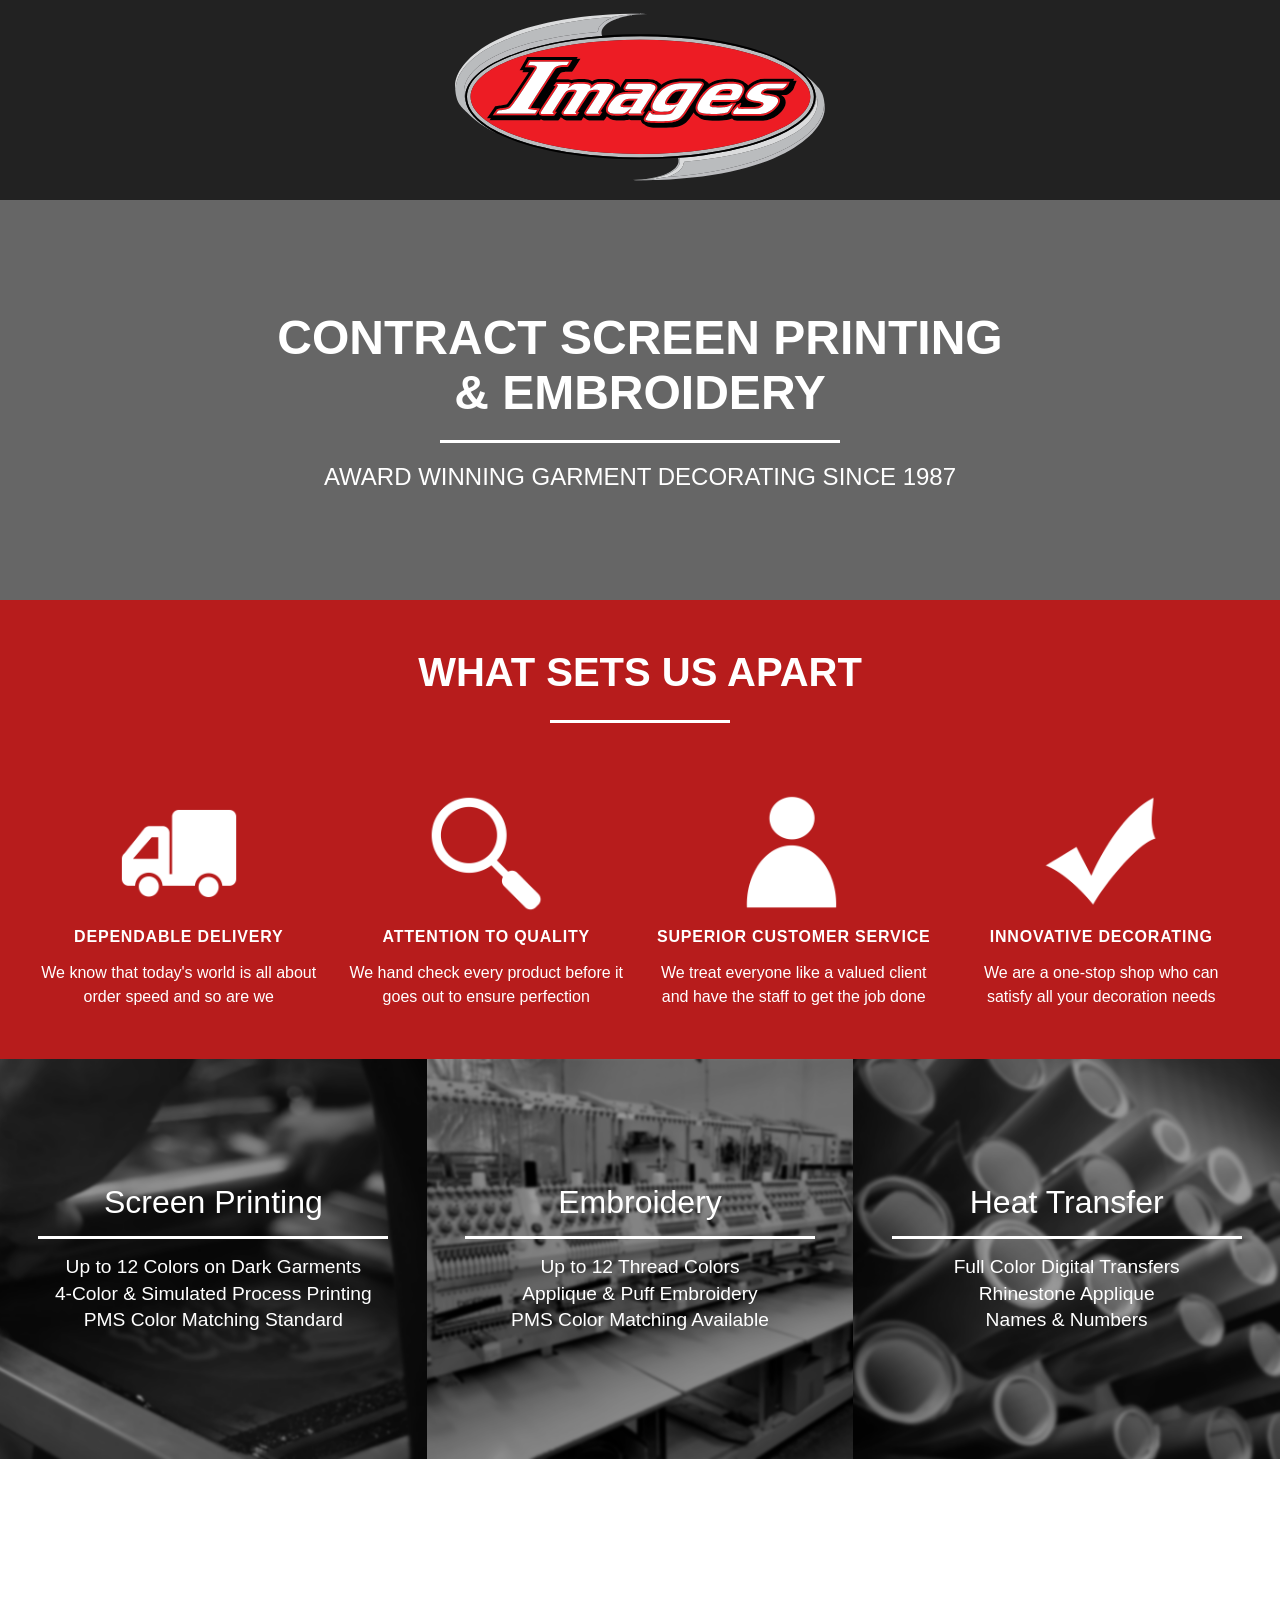
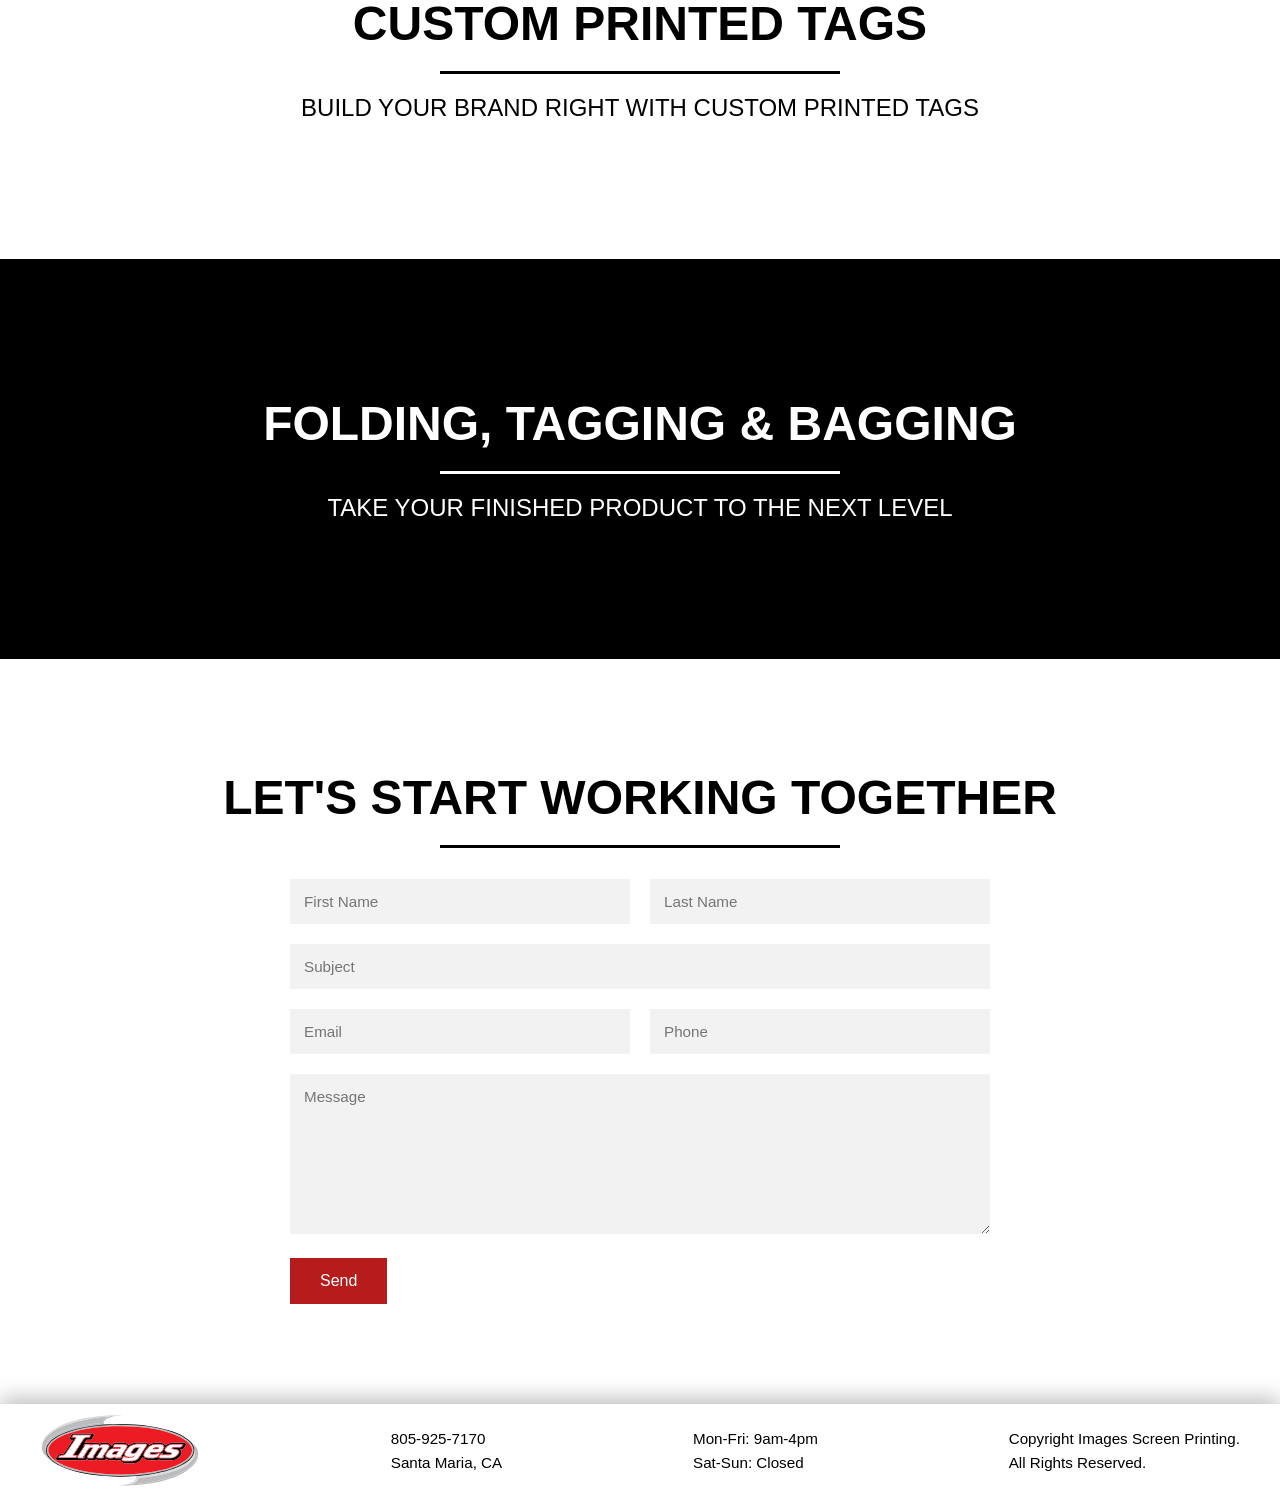
==== index.html @ 741e5c70 "Removed CORS" ====
<!DOCTYPE html>
<html lang="en">
<head>
  <meta charset="UTF-8">
  <meta name="viewport" content="width=device-width, initial-scale=1">
  <title>Images Screenprinting</title>
  <link rel="stylesheet" href="style.css">
  <link rel="icon" href="images/images.svg" type="image/x-icon">
</head>

<body>

  <header class="site-header">
    <div class="header-inner">
      <div class="logo">
		  <a href="index.html">
			<img src="images/images.svg" alt="Images Screenprinting Logo">
		  </a>
	  </div>
    </div>
  </header>

  <div class="grid">

    <!-- ROW 1 -->
    <div class="row row1">
      <div class="row1-content">
        <span class="headline">CONTRACT SCREEN PRINTING<br>&amp; EMBROIDERY</span>
        <span class="divider"></span>
        <span class="subtext">AWARD WINNING GARMENT DECORATING SINCE 1987</span>
      </div>
    </div>

    <!-- ROW 2 -->
    <div class="row row2">
      <div class="row2-content">
        <div class="row2-header">
          <span class="headline">WHAT SETS US APART</span>
          <span class="divider"></span>
        </div>

        <div class="row2-boxes">
          <div class="box">
            <img src="images/icon1.png" alt="">
            <span class="box-title">DEPENDABLE DELIVERY</span>
            <span class="box-text">
              We know that today's world is all about<br>order speed and so are we
            </span>
          </div>

          <div class="box">
            <img src="images/icon2.png" alt="">
            <span class="box-title">ATTENTION TO QUALITY</span>
            <span class="box-text">
              We hand check every product before it<br>goes out to ensure perfection
            </span>
          </div>

          <div class="box">
            <img src="images/icon3.png" alt="">
            <span class="box-title">SUPERIOR CUSTOMER SERVICE</span>
            <span class="box-text">
              We treat everyone like a valued client<br>and have the staff to get the job done
            </span>
          </div>

          <div class="box">
            <img src="images/icon4.png" alt="">
            <span class="box-title">INNOVATIVE DECORATING</span>
            <span class="box-text">
              We are a one-stop shop who can<br>satisfy all your decoration needs
            </span>
          </div>
        </div>
      </div>
    </div>

    <!-- ROW 3 -->
    <div class="row row3">
      <div class="col col1">
        <div class="col-content">
          <span class="headline">Screen Printing</span>
          <span class="divider"></span>
          <span class="subtext">
            Up to 12 Colors on Dark Garments<br>
            4-Color &amp; Simulated Process Printing<br>
            PMS Color Matching Standard
          </span>
        </div>
      </div>

      <div class="col col2">
        <div class="col-content">
          <span class="headline">Embroidery</span>
          <span class="divider"></span>
          <span class="subtext">
            Up to 12 Thread Colors<br>
            Applique &amp; Puff Embroidery<br>
            PMS Color Matching Available
          </span>
        </div>
      </div>

      <div class="col col3">
        <div class="col-content">
          <span class="headline">Heat Transfer</span>
          <span class="divider"></span>
          <span class="subtext">
            Full Color Digital Transfers<br>
            Rhinestone Applique<br>
            Names &amp; Numbers
          </span>
        </div>
      </div>
    </div>

    <!-- ROW 4 -->
    <div class="row row4">
      <div class="row4-content">
        <span class="headline">CUSTOM PRINTED TAGS</span>
        <span class="divider"></span>
        <span class="subtext">BUILD YOUR BRAND RIGHT WITH CUSTOM PRINTED TAGS</span>
      </div>
    </div>

    <!-- ROW 5 -->
    <div class="row row5">
      <div class="row5-content">
        <span class="headline">FOLDING, TAGGING &amp; BAGGING</span>
        <span class="divider"></span>
        <span class="subtext">TAKE YOUR FINISHED PRODUCT TO THE NEXT LEVEL</span>
      </div>
    </div>

    <!-- ROW 6 -->
    <div class="row row6">
	  <div class="row6-content">
		<span class="headline">LET'S START WORKING TOGETHER</span>
		<span class="divider"></span>
	  </div>
	</div>
	
	<form
	  id="contactForm"
	  class="contact-form"
	  action="https://script.google.com/macros/s/AKfycby4_D8BsUoUUCO-SZNJrhthNsFOTGE5DXNgYFs7oNHE_ZQVaJHFaOFtWZ179qU-QquG/exec"
	  method="POST"
	>
	
	  <!-- Honeypot field (hidden from humans) -->
	  <div style="display:none;">
	    <input type="text" name="website" tabindex="-1" autocomplete="off">
	  </div>
	  
	  <!-- reCAPTCHA token -->
	  <input type="hidden" name="recaptchaToken" id="recaptchaToken">

	  <!-- First + Last Name -->
	  <div class="form-row two-col">
		<input name="firstname" placeholder="First Name" required>
		<input name="lastname" placeholder="Last Name" required>
	  </div>

	  <!-- Subject -->
	  <div class="form-row">
		<input name="subject" placeholder="Subject" required>
	  </div>

	  <!-- Email + Phone -->
	  <div class="form-row two-col">
		<input name="email" type="email" placeholder="Email" required>
		<input name="phone" placeholder="Phone">
	  </div>

	  <!-- Message -->
	  <div class="form-row">
		<textarea name="message" placeholder="Message"></textarea>
	  </div>

	  <button type="submit">Send</button>
	</form>
	
	<div id="formSuccess" class="form-popup">
	  Thanks! Your message has been sent.
	</div>

  </div>
  
<footer class="site-footer">
  <div class="footer-inner">

    <div class="footer-col footer-logo">
      <img src="images/images.svg" alt="Images Screenprinting Logo">
    </div>

    <div class="footer-col">
      <!-- <span class="footer-title">CONTACT</span> -->
      <span class="footer-text">
        805-925-7170<br>
        Santa Maria, CA
      </span>
    </div>

    <div class="footer-col">
      <!-- <span class="footer-title">SERVICES</span> -->
      <span class="footer-text">
        Mon-Fri: 9am-4pm<br>
        Sat-Sun: Closed
      </span>
    </div>

    <div class="footer-col">
      <!-- <span class="footer-title">HOURS</span> -->
      <span class="footer-text">
        Copyright Images Screen Printing.<br>
		All Rights Reserved.
      </span>
    </div>

  </div>
</footer>

<script src="https://www.google.com/recaptcha/api.js?render=6LfuIlMsAAAAAIBNibPY3-PKAYbN_sC3G70kpKVM"></script>
<script>
  const form = document.getElementById("contactForm");
  const popup = document.getElementById("formSuccess");

  form.addEventListener("submit", function (e) {
    e.preventDefault();

    grecaptcha.execute('6LfuIlMsAAAAAIBNibPY3-PKAYbN_sC3G70kpKVM', {action: 'submit'})
      .then(function(token) {
        document.getElementById("recaptchaToken").value = token;
        form.submit(); // 🔥 native form POST — no fetch, no CORS, no preflight
      });
  });
</script>

</body>
</html>
---- style.css ----
/* ===== RESET ===== */

* {
  margin: 0;
  padding: 0;
  box-sizing: border-box;
}

html, body {
  height: 100%;
  font-family: Arial, Helvetica, sans-serif;
}

/* ===== HEADER ===== */

.site-header {
  position: fixed;
  top: 0;
  left: 0;
  width: 100%;
  height: 200px;
  background: #222;
  z-index: 1000;
}

.header-inner {
  max-width: 1200px;
  height: 100%;
  margin: 0 auto;

  display: flex;
  align-items: center;
  justify-content: center;
}

.logo img {
  height: 175px;
}

.logo a {
  display: inline-flex;
}

/* ===== MAIN GRID ===== */

.grid {
  padding-top: 200px;
}

/* ===== GENERIC ROW ===== */

.row {
  width: 100%;
  min-height: 400px;
  background-position: center;
  background-size: cover;
  background-repeat: no-repeat;
}

/* ===== ROW 1 ===== */

.row1 {
  display: flex;
  align-items: center;
  justify-content: center;
  /*background-image: url("images/banner.png");*/
  background: #666;
}

.row1-content {
  display: flex;
  flex-direction: column;
  align-items: center;
  text-align: center;
  color: white;
}

.row1 .headline {
  font-size: 3rem;
  font-weight: bold;
}

.row1 .divider {
  width: 400px;
  height: 3px;
  background: white;
  margin: 20px 0;
}

.row1 .subtext {
  font-size: 1.5rem;
}

/* ===== ROW 2 ===== */

.row2 {
  background: #b71c1c;
  padding: 50px 0;
}

.row2-content {
  max-width: 1200px;
  margin: 0 auto;

  display: flex;
  flex-direction: column;
  align-items: center;
  gap: 60px;
}

/* Row 2 header */
.row2-header {
  text-align: center;
  color: white;
}

.row2-header .headline {
  font-size: 2.5rem;
  font-weight: bold;
}

.row2-header .divider {
  display: block;
  width: 180px;
  height: 3px;
  background-color: white;

  margin: 25px auto 10px auto; /* space above + below */
}


/* ===== INFO ITEMS (no boxes) ===== */

.row2-boxes {
  display: flex;
  justify-content: space-between;
  width: 100%;
  gap: 30px;
}

/* individual item */
.row2 .box {
  flex: 1;

  display: flex;
  flex-direction: column;
  align-items: center;
  gap: 15px;

  background: none;
  padding: 0;

  color: white;
  text-align: center;
}

/* larger icons */
.row2 .box img {
  width: 120px;   /* 2–3x larger */
  height: auto;
}

/* title */
.row2 .box-title {
  font-size: 1rem;
  font-weight: bold;
  letter-spacing: 0.05em;
}

/* description */
.row2 .box-text {
  font-size: 1rem;
  line-height: 1.5;
  font-weight: 300;
}


/* ===== ROW 3 ===== */

.row3 {
  display: grid;
  grid-template-columns: repeat(3, 1fr);
}

.row3 .col {
  position: relative;

  display: flex;
  align-items: center;
  justify-content: center;

  background-size: cover;
  background-position: center;
}

.row3 .col1 { background-image: url("images/col1.png"); }
.row3 .col2 { background-image: url("images/col2.png"); }
.row3 .col3 { background-image: url("images/col3.png"); }

.row3 .col::before {
  content: "";
  position: absolute;
  inset: 0;
  background: rgba(0,0,0,0.4);
}

.row3 .col-content {
  position: relative;
  z-index: 1;

  display: flex;
  flex-direction: column;
  align-items: center;

  color: white;
  text-align: center;
  padding: 20px;
}

.row3 .headline {
  font-size: 2rem;
}

.row3 .divider {
  width: 350px;
  height: 3px;
  background: white;
  margin: 15px 0;
}

.row3 .subtext {
  font-size: 1.2rem;
  line-height: 1.4;
}

/* ===== ROW 4 ===== */

.row4 {
  display: flex;
  align-items: center;
  justify-content: center;
  /*background-image: url("images/image4.jpg");*/
  background: #FFF;
}

.row4-content {
  display: flex;
  flex-direction: column;
  align-items: center;
  text-align: center;
  color: black;
}

.row4 .headline {
  font-size: 3rem;
  font-weight: bold;
}

.row4 .divider {
  width: 400px;
  height: 3px;
  background: black;
  margin: 20px 0;
}

.row4 .subtext {
  font-size: 1.5rem;
}

/* ===== ROW 5 ===== */

.row5 {
  display: flex;
  align-items: center;
  justify-content: center;
  /*background-image: url("images/image5.jpg");*/
  background: #000;
}

.row5-content {
  display: flex;
  flex-direction: column;
  align-items: center;
  text-align: center;
  color: white;
}

.row5 .headline {
  font-size: 3rem;
  font-weight: bold;
}

.row5 .divider {
  width: 400px;
  height: 3px;
  background: white;
  margin: 20px 0;
}

.row5 .subtext {
  font-size: 1.5rem;
}

/* ===== ROW 6 ===== */

.row6 {
  display: flex;
  align-items: center;
  justify-content: center;

  background: #FFF; /* or an image if you want */
  min-height: 300px;
}

.row6-content {
  display: flex;
  flex-direction: column;
  align-items: center;
  text-align: center;
  color: black;
}

.row6 .headline {
  font-size: 3rem;
  font-weight: bold;
}

.row6 .divider {
  width: 400px;
  height: 3px;
  background: black;
  margin-top: 20px;
}

/* ===== CONTACT FORM ===== */

.contact-form {
  max-width: 700px;
  margin: 0 auto;
  margin-top: -80px;
  margin-bottom: 100px;

  display: flex;
  flex-direction: column;
  gap: 20px;
}

/* rows */
.form-row {
  width: 100%;
}

/* two-column rows */
.form-row.two-col {
  display: grid;
  grid-template-columns: 1fr 1fr;
  gap: 20px;
}

/* inputs & textarea */
.contact-form input,
.contact-form textarea {
  width: 100%;
  padding: 14px;
  font-size: 0.95rem;

  border: none;
  background: #f2f2f2;
  font-family: inherit;
}

.contact-form textarea {
  min-height: 160px;
  resize: vertical;
}

/* button */
.contact-form button {
  align-self: flex-start;

  padding: 14px 30px;
  background: #b71c1c;
  color: white;

  border: none;
  font-size: 1rem;
  cursor: pointer;
}

.contact-form button:hover {
  opacity: 0.9;
}

.form-popup {
  position: fixed;
  top: 20px;
  right: 20px;
  background: #2e7d32;
  color: white;
  padding: 14px 20px;
  border-radius: 6px;
  box-shadow: 0 6px 16px rgba(0,0,0,.25);
  opacity: 0;
  pointer-events: none;
  transition: opacity .3s ease;
  z-index: 9999;
}

.form-popup.show {
  opacity: 1;
}

/* ===== FOOTER ===== */

.site-footer {
  background: #FFF;
  padding: 10px 0;
  box-shadow: 0 -6px 20px rgba(0, 0, 0, 0.25);
}

.footer-inner {
  max-width: 1200px;
  margin: 0 auto;

  display: flex;
  justify-content: space-between;
  align-items: center;
  gap: 40px;
}

/* shared column styles */
.footer-col {
  display: flex;
  flex-direction: column;
  gap: 10px;

  color: black;
  font-size: 0.95rem;
}

/* logo column */
.footer-logo img {
  width: 160px;
  height: auto;
}

/* footer headings */
.footer-title {
  font-size: 1.1rem;
  font-weight: bold;
  letter-spacing: 1px;
}

/* footer text */
.footer-text {
  line-height: 1.6;
  font-weight: 300;
}
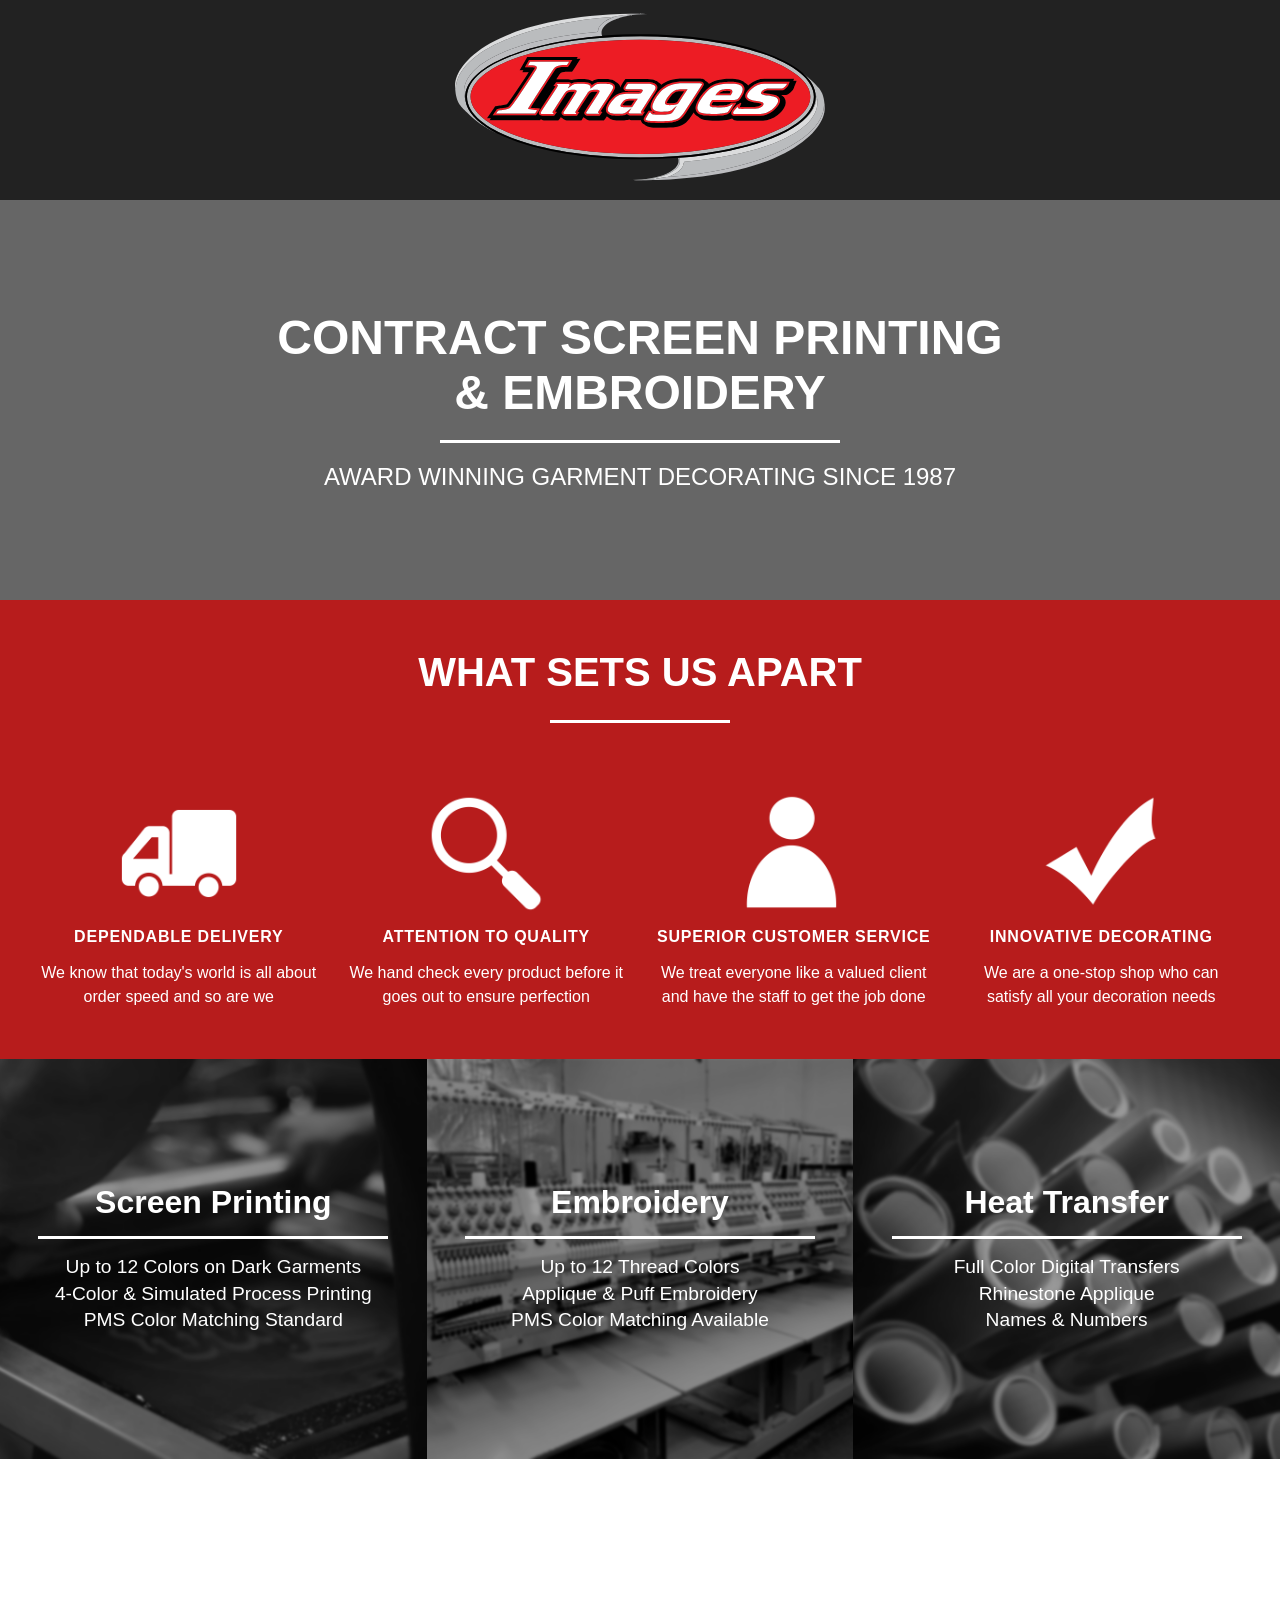
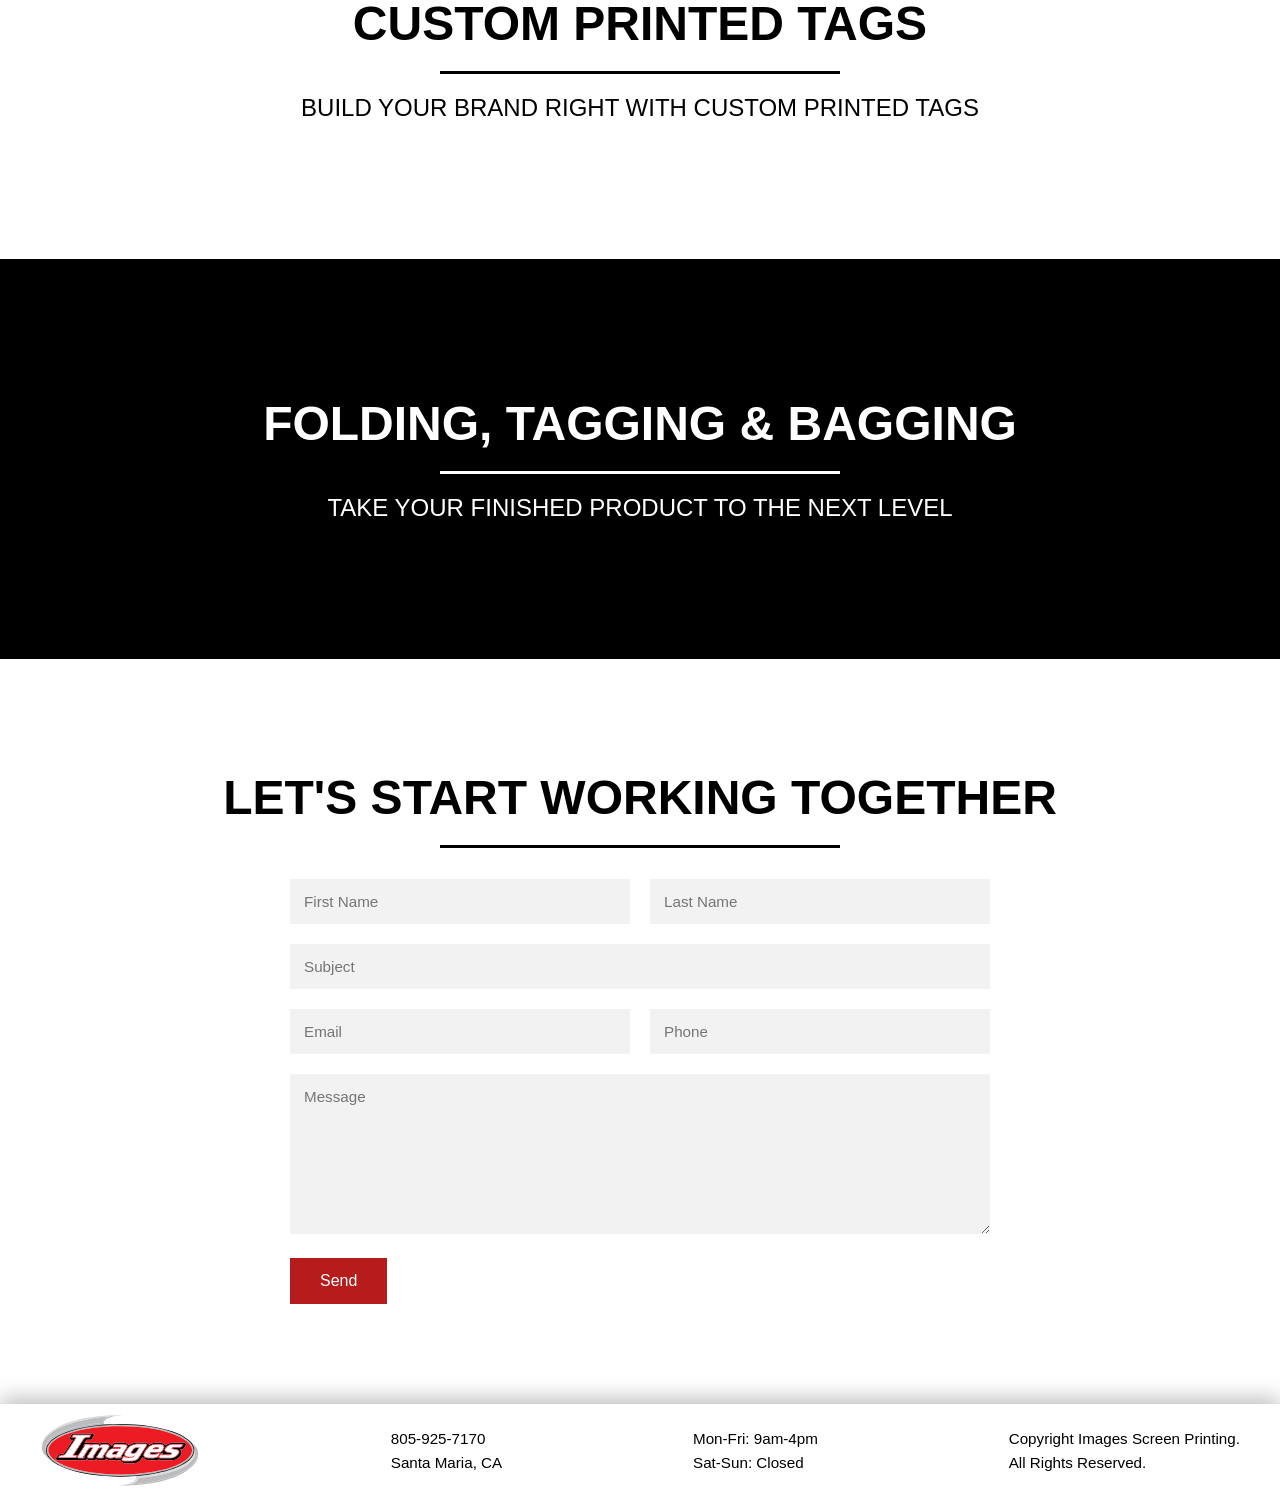
==== commit d42668cd: "Update index.html" ====
--- a/index.html
+++ b/index.html
@@ -3,9 +3,10 @@
 <head>
   <meta charset="UTF-8">
   <meta name="viewport" content="width=device-width, initial-scale=1">
-  <title>Images Screenprinting</title>
+  <title>Images Screenprinting | Contract Screen Printing &amp; Embroidery in Santa Maria, CA</title>
+  <meta name="description" content="Award winning contract screen printing, embroidery, heat transfers, custom printed tags and finishing in Santa Maria, CA. Garment decorating since 1987.">
   <link rel="stylesheet" href="style.css">
-  <link rel="icon" href="images/images.svg" type="image/x-icon">
+  <link rel="icon" href="images/images.svg" type="image/svg+xml">
 </head>
 
 <body>
@@ -25,7 +26,7 @@
     <!-- ROW 1 -->
     <div class="row row1">
       <div class="row1-content">
-        <span class="headline">CONTRACT SCREEN PRINTING<br>&amp; EMBROIDERY</span>
+        <h1 class="headline">CONTRACT SCREEN PRINTING<br>&amp; EMBROIDERY</h1>
         <span class="divider"></span>
         <span class="subtext">AWARD WINNING GARMENT DECORATING SINCE 1987</span>
       </div>
@@ -35,7 +36,7 @@
     <div class="row row2">
       <div class="row2-content">
         <div class="row2-header">
-          <span class="headline">WHAT SETS US APART</span>
+          <h2 class="headline">WHAT SETS US APART</h2>
           <span class="divider"></span>
         </div>
 
@@ -44,7 +45,7 @@
             <img src="images/icon1.png" alt="">
             <span class="box-title">DEPENDABLE DELIVERY</span>
             <span class="box-text">
-              We know that today's world is all about<br>order speed and so are we
+              We know that today's world is all about <br>order speed and so are we
             </span>
           </div>
 
@@ -52,7 +53,7 @@
             <img src="images/icon2.png" alt="">
             <span class="box-title">ATTENTION TO QUALITY</span>
             <span class="box-text">
-              We hand check every product before it<br>goes out to ensure perfection
+              We hand check every product before it <br>goes out to ensure perfection
             </span>
           </div>
 
@@ -60,7 +61,7 @@
             <img src="images/icon3.png" alt="">
             <span class="box-title">SUPERIOR CUSTOMER SERVICE</span>
             <span class="box-text">
-              We treat everyone like a valued client<br>and have the staff to get the job done
+              We treat everyone like a valued client <br>and have the staff to get the job done
             </span>
           </div>
 
@@ -68,7 +69,7 @@
             <img src="images/icon4.png" alt="">
             <span class="box-title">INNOVATIVE DECORATING</span>
             <span class="box-text">
-              We are a one-stop shop who can<br>satisfy all your decoration needs
+              We are a one-stop shop who can <br>satisfy all your decoration needs
             </span>
           </div>
         </div>
@@ -79,7 +80,7 @@
     <div class="row row3">
       <div class="col col1">
         <div class="col-content">
-          <span class="headline">Screen Printing</span>
+          <h2 class="headline">Screen Printing</h2>
           <span class="divider"></span>
           <span class="subtext">
             Up to 12 Colors on Dark Garments<br>
@@ -91,7 +92,7 @@
 
       <div class="col col2">
         <div class="col-content">
-          <span class="headline">Embroidery</span>
+          <h2 class="headline">Embroidery</h2>
           <span class="divider"></span>
           <span class="subtext">
             Up to 12 Thread Colors<br>
@@ -103,7 +104,7 @@
 
       <div class="col col3">
         <div class="col-content">
-          <span class="headline">Heat Transfer</span>
+          <h2 class="headline">Heat Transfer</h2>
           <span class="divider"></span>
           <span class="subtext">
             Full Color Digital Transfers<br>
@@ -117,7 +118,7 @@
     <!-- ROW 4 -->
     <div class="row row4">
       <div class="row4-content">
-        <span class="headline">CUSTOM PRINTED TAGS</span>
+        <h2 class="headline">CUSTOM PRINTED TAGS</h2>
         <span class="divider"></span>
         <span class="subtext">BUILD YOUR BRAND RIGHT WITH CUSTOM PRINTED TAGS</span>
       </div>
@@ -126,7 +127,7 @@
     <!-- ROW 5 -->
     <div class="row row5">
       <div class="row5-content">
-        <span class="headline">FOLDING, TAGGING &amp; BAGGING</span>
+        <h2 class="headline">FOLDING, TAGGING &amp; BAGGING</h2>
         <span class="divider"></span>
         <span class="subtext">TAKE YOUR FINISHED PRODUCT TO THE NEXT LEVEL</span>
       </div>
@@ -135,16 +136,19 @@
     <!-- ROW 6 -->
     <div class="row row6">
 	  <div class="row6-content">
-		<span class="headline">LET'S START WORKING TOGETHER</span>
+		<h2 class="headline">LET'S START WORKING TOGETHER</h2>
 		<span class="divider"></span>
 	  </div>
 	</div>
+	
+	<iframe name="hiddenFrame" style="display:none;"></iframe>
 	
 	<form
 	  id="contactForm"
 	  class="contact-form"
-	  action="https://script.google.com/macros/s/AKfycby4_D8BsUoUUCO-SZNJrhthNsFOTGE5DXNgYFs7oNHE_ZQVaJHFaOFtWZ179qU-QquG/exec"
+	  action="https://script.google.com/macros/s/AKfycbzZHRrjWHEL7o6QNlSXYQQ3RxkM1LZWu6ge-ybtOBaDNJKVUly0uo8o7KMk99SZ0nvJ/exec"
 	  method="POST"
+	  target="hiddenFrame"
 	>
 	
 	  <!-- Honeypot field (hidden from humans) -->
@@ -157,32 +161,28 @@
 
 	  <!-- First + Last Name -->
 	  <div class="form-row two-col">
-		<input name="firstname" placeholder="First Name" required>
-		<input name="lastname" placeholder="Last Name" required>
+		<input name="firstname" aria-label="First name" placeholder="First Name" required>
+		<input name="lastname" aria-label="Last name" placeholder="Last Name" required>
 	  </div>
 
 	  <!-- Subject -->
 	  <div class="form-row">
-		<input name="subject" placeholder="Subject" required>
+		<input name="subject" aria-label="Subject" placeholder="Subject" required>
 	  </div>
 
 	  <!-- Email + Phone -->
 	  <div class="form-row two-col">
-		<input name="email" type="email" placeholder="Email" required>
-		<input name="phone" placeholder="Phone">
+		<input name="email" aria-label="Email" type="email" autocomplete="email" placeholder="Email" required>
+		<input name="phone" aria-label="Phone" placeholder="Phone">
 	  </div>
 
 	  <!-- Message -->
 	  <div class="form-row">
-		<textarea name="message" placeholder="Message"></textarea>
+		<textarea name="message" aria-label="Message" placeholder="Message"></textarea>
 	  </div>
 
 	  <button type="submit">Send</button>
 	</form>
-	
-	<div id="formSuccess" class="form-popup">
-	  Thanks! Your message has been sent.
-	</div>
 
   </div>
   
@@ -220,6 +220,10 @@
   </div>
 </footer>
 
+<div id="formSuccess" role="status" class="form-popup">
+  Thanks! Your message has been sent.
+</div>
+
 <script src="https://www.google.com/recaptcha/api.js?render=6LfuIlMsAAAAAIBNibPY3-PKAYbN_sC3G70kpKVM"></script>
 <script>
   const form = document.getElementById("contactForm");
@@ -231,11 +235,26 @@
     grecaptcha.execute('6LfuIlMsAAAAAIBNibPY3-PKAYbN_sC3G70kpKVM', {action: 'submit'})
       .then(function(token) {
         document.getElementById("recaptchaToken").value = token;
-        form.submit(); // 🔥 native form POST — no fetch, no CORS, no preflight
+        form.submit(); // native POST into iframe
       });
   });
+
+  // Handle iframe load → show popup + clear form
+  document.querySelector("iframe[name='hiddenFrame']").addEventListener("load", () => {
+    // Ignore the first load (iframe loads empty on page load)
+    if (!window._iframeLoadedOnce) {
+      window._iframeLoadedOnce = true;
+      return;
+    }
+
+    // Clear the form after successful submission
+    form.reset();
+
+    // Show popup
+    popup.classList.add("show");
+    setTimeout(() => popup.classList.remove("show"), 3000);
+  });
 </script>
 
 </body>
 </html>
-
--- a/style.css
+++ b/style.css
@@ -392,22 +392,23 @@
 }
 
 .form-popup {
-  position: fixed;
-  top: 20px;
-  right: 20px;
-  background: #2e7d32;
-  color: white;
-  padding: 14px 20px;
-  border-radius: 6px;
-  box-shadow: 0 6px 16px rgba(0,0,0,.25);
-  opacity: 0;
-  pointer-events: none;
-  transition: opacity .3s ease;
-  z-index: 9999;
+  position: fixed !important;
+  top: 20px !important;
+  right: 20px !important;
+  background: #2e7d32 !important;
+  color: white !important;
+  padding: 14px 20px !important;
+  border-radius: 6px !important;
+  box-shadow: 0 6px 16px rgba(0,0,0,.25) !important;
+  opacity: 0 !important;
+  pointer-events: none !important;
+  transition: opacity .3s ease !important;
+  z-index: 9999 !important;
 }
 
 .form-popup.show {
-  opacity: 1;
+  opacity: 1 !important;
+  pointer-events: auto !important;
 }
 
 /* ===== FOOTER ===== */
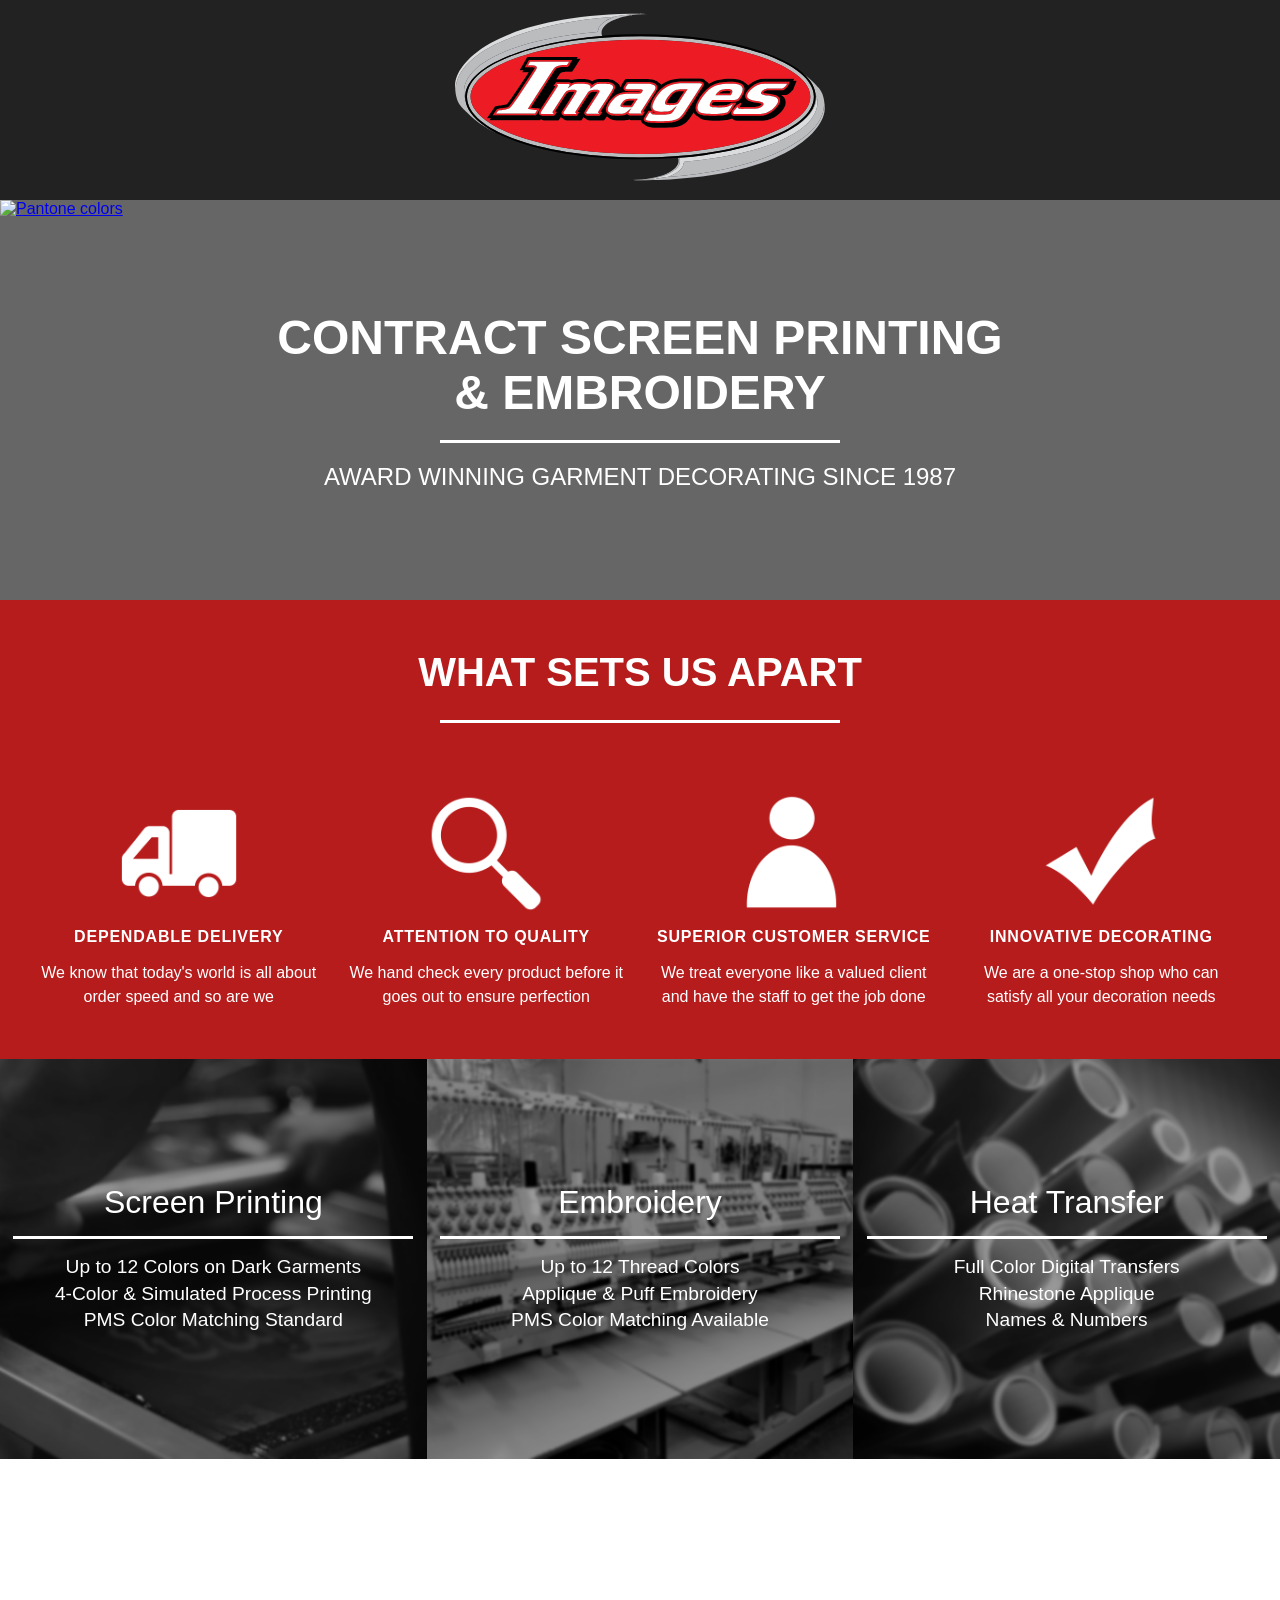
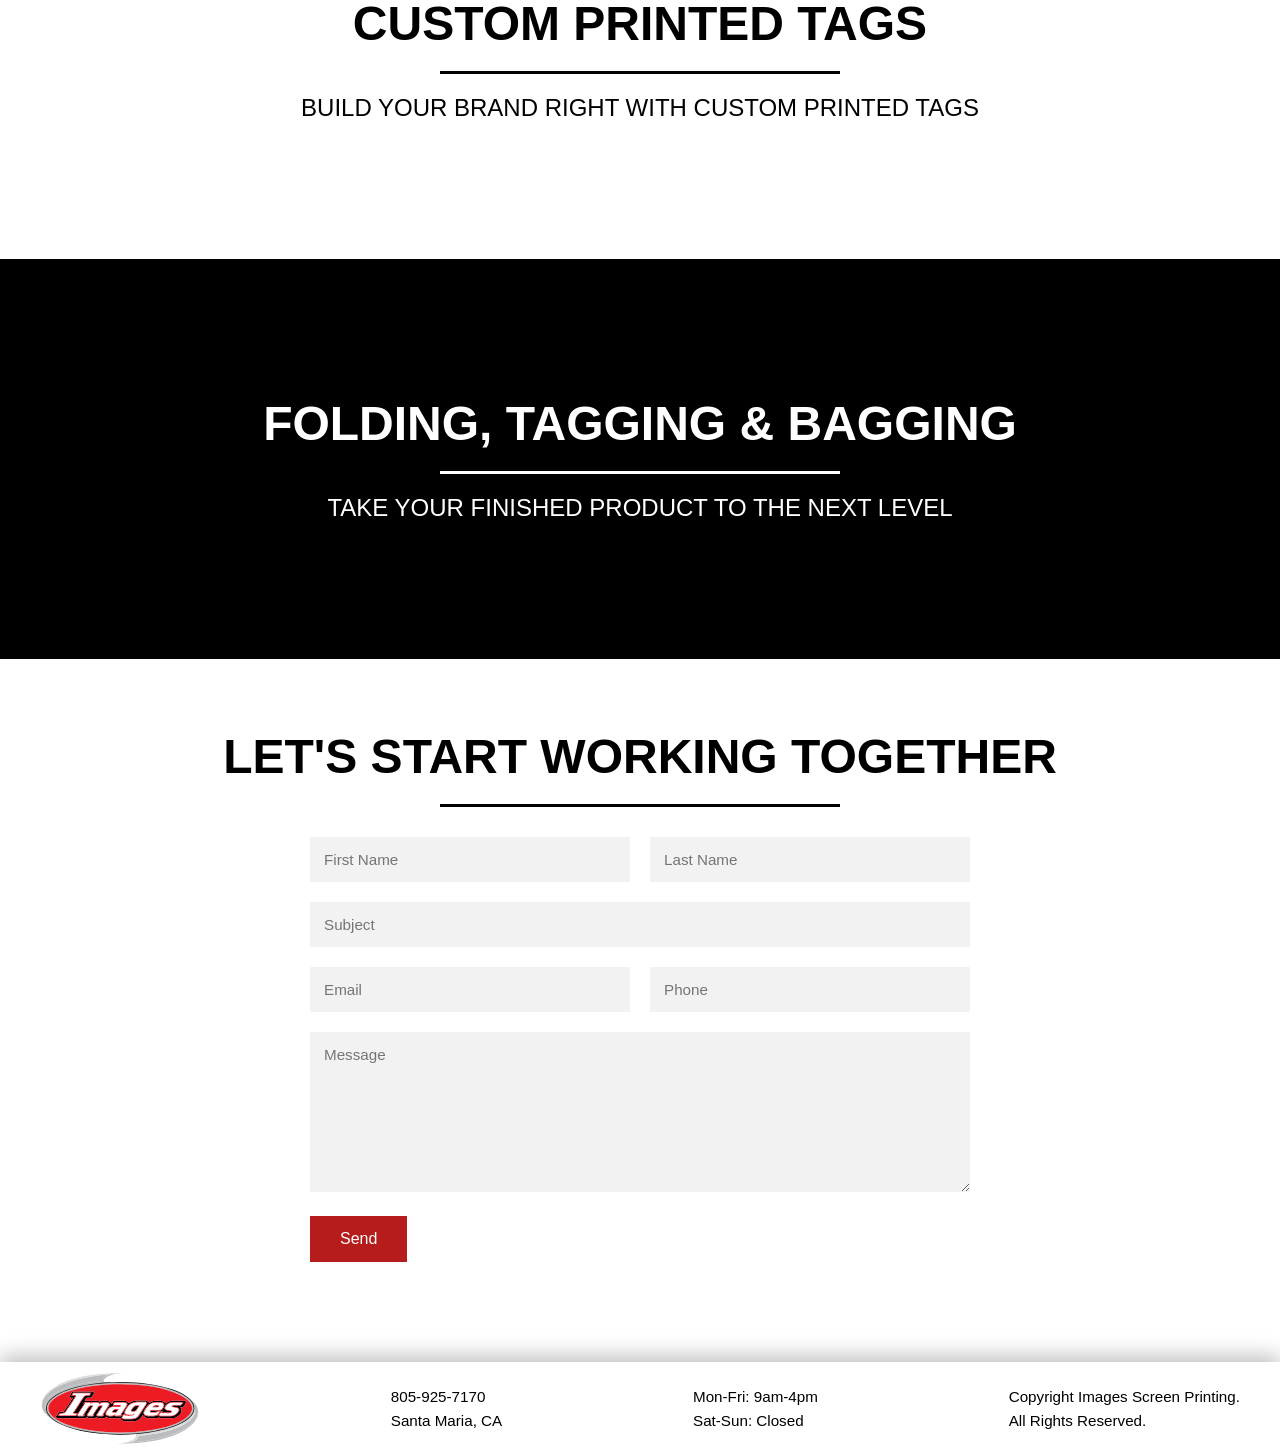
==== commit d8a6cb88: "Update index.html" ====
--- a/index.html
+++ b/index.html
@@ -19,6 +19,10 @@
 		  </a>
 	  </div>
     </div>
+
+    <a class="header-btn header-right" href="colors.html" aria-label="Pantone colors" title="Pantone colors">
+	  <img src="images/pantone.svg" alt="Pantone colors">
+	</a>
   </header>
 
   <div class="grid">
--- a/style.css
+++ b/style.css
@@ -1,3 +1,7 @@
+:root {
+  --divider-width: min(400px, calc(100vw - 40px));
+}
+
 /* ===== RESET ===== */
 
 * {
@@ -81,7 +85,8 @@
 }
 
 .row1 .divider {
-  width: 400px;
+  width: var(--divider-width);
+  max-width: 100%;
   height: 3px;
   background: white;
   margin: 20px 0;
@@ -121,7 +126,7 @@
 
 .row2-header .divider {
   display: block;
-  width: 180px;
+  width: var(--divider-width);
   height: 3px;
   background-color: white;
 
@@ -179,7 +184,7 @@
 
 .row3 {
   display: grid;
-  grid-template-columns: repeat(3, 1fr);
+  grid-template-columns: repeat(3, minmax(0, 1fr));
 }
 
 .row3 .col {
@@ -207,6 +212,7 @@
 .row3 .col-content {
   position: relative;
   z-index: 1;
+  width: 100%;
 
   display: flex;
   flex-direction: column;
@@ -214,15 +220,17 @@
 
   color: white;
   text-align: center;
-  padding: 20px;
+  padding: 20px 12px;
 }
 
 .row3 .headline {
   font-size: 2rem;
+  font-weight: normal;
 }
 
 .row3 .divider {
-  width: 350px;
+  width: var(--divider-width);
+  max-width: 100%;
   height: 3px;
   background: white;
   margin: 15px 0;
@@ -257,7 +265,8 @@
 }
 
 .row4 .divider {
-  width: 400px;
+  width: var(--divider-width);
+  max-width: 100%;
   height: 3px;
   background: black;
   margin: 20px 0;
@@ -291,7 +300,8 @@
 }
 
 .row5 .divider {
-  width: 400px;
+  width: var(--divider-width);
+  max-width: 100%;
   height: 3px;
   background: white;
   margin: 20px 0;
@@ -309,7 +319,8 @@
   justify-content: center;
 
   background: #FFF; /* or an image if you want */
-  min-height: 300px;
+  min-height: 0;
+  padding: 70px 20px 30px;
 }
 
 .row6-content {
@@ -326,7 +337,8 @@
 }
 
 .row6 .divider {
-  width: 400px;
+  width: var(--divider-width);
+  max-width: 100%;
   height: 3px;
   background: black;
   margin-top: 20px;
@@ -336,9 +348,8 @@
 
 .contact-form {
   max-width: 700px;
-  margin: 0 auto;
-  margin-top: -80px;
-  margin-bottom: 100px;
+  margin: 0 auto 100px;
+  padding: 0 20px;
 
   display: flex;
   flex-direction: column;
@@ -457,3 +468,102 @@
   line-height: 1.6;
   font-weight: 300;
 }
+
+
+/* ===== RESPONSIVE ===== */
+
+@media (max-width: 900px) {
+  .row2-boxes {
+    flex-wrap: wrap;
+    row-gap: 40px;
+    padding: 0 20px;
+  }
+
+  .row2 .box {
+    flex: 1 1 40%;
+  }
+
+  .row3 {
+    grid-template-columns: minmax(0, 1fr);
+  }
+
+  .row3 .col {
+    min-height: 300px;
+  }
+
+  .footer-inner {
+    flex-wrap: wrap;
+    justify-content: center;
+    text-align: center;
+    gap: 20px;
+    padding: 10px 20px;
+  }
+
+  .footer-col {
+    align-items: center;
+  }
+}
+
+@media (max-width: 600px) {
+  .site-header {
+    height: 120px;
+  }
+
+  .logo img {
+    height: 100px;
+  }
+
+  .grid {
+    padding-top: 120px;
+  }
+
+  .row {
+    min-height: 300px;
+  }
+
+  .row6 {
+    min-height: 0;
+  }
+
+  .row1 .headline,
+  .row4 .headline,
+  .row5 .headline,
+  .row6 .headline {
+    font-size: 1.6rem;
+    overflow-wrap: break-word;
+    max-width: 100%;
+  }
+
+  .row1 .subtext,
+  .row4 .subtext,
+  .row5 .subtext {
+    font-size: 1.1rem;
+  }
+
+  .row1-content,
+  .row4-content,
+  .row5-content {
+    padding: 0 20px;
+    max-width: 100%;
+  }
+
+  .row6-content {
+    max-width: 100%;
+  }
+
+  .row2-header .headline {
+    font-size: 1.8rem;
+  }
+
+  .row2 .box {
+    flex: 1 1 100%;
+  }
+
+  .row2 .box-text br {
+    display: none;
+  }
+
+  .form-row.two-col {
+    grid-template-columns: 1fr;
+  }
+}
